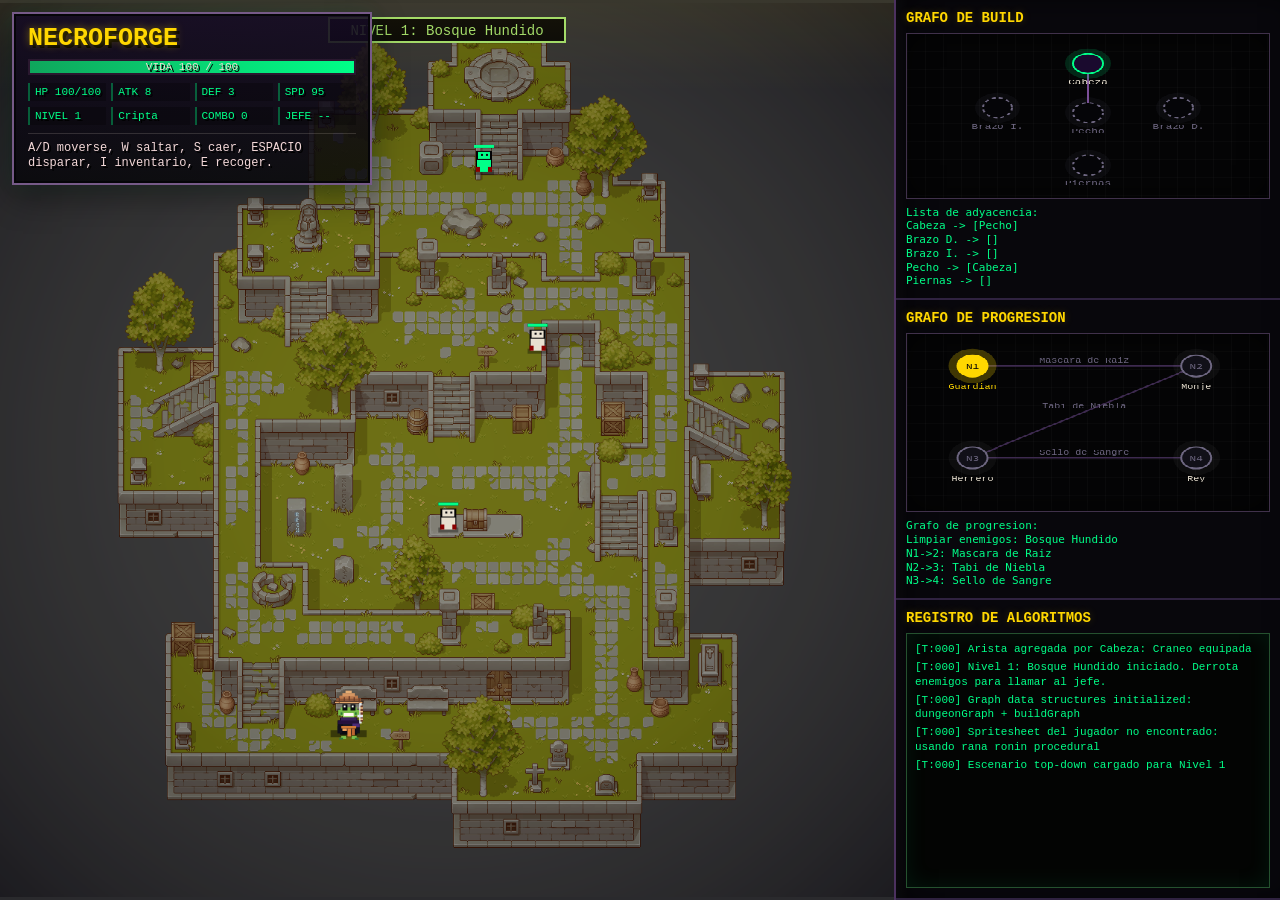
==== index.html @ e9c465ba "Add NECROFORGE graph game" ====
﻿<!doctype html>
<html lang="es">
<head>
  <meta charset="utf-8">
  <meta name="viewport" content="width=device-width, initial-scale=1">
  <title>NECROFORGE</title>
  <link rel="stylesheet" href="src/styles.css">
</head>
<body>
  <main id="gameWrap">
    <canvas id="game"></canvas>
    <div id="hud">
      <h1>NECROFORGE</h1>
      <div id="hpMeter" class="hpMeter">
        <div id="hpFill"></div>
        <span id="hpText">HP 100/100</span>
      </div>
      <div class="hudRow">
        <span id="hp">HP</span><span id="atk">ATK</span><span id="def">DEF</span><span id="spd">SPD</span>
      </div>
      <div class="hudRow">
        <span id="wave">OLEADA</span><span id="room">SALA</span><span id="combo">COMBO</span><span id="boss">JEFE</span>
      </div>
      <div id="msg">A/D moverse, W saltar, S caer, ESPACIO disparar, I inventario, E recoger.</div>
    </div>
    <section id="inventory" aria-label="Inventario">
      <div>
        <h2>Inventario</h2>
        <div id="partList" class="partList"></div>
      </div>
      <div>
        <h3>Ranuras corporales</h3>
        <div id="slotList" class="slots"></div>
        <div id="mstHint" class="hint">La sugerencia de build optima espera piezas recolectadas.</div>
      </div>
    </section>
    <div id="death"><div class="endBox"><h2>LA FORJA SE APAGO</h2><p id="deathStats"></p><p>Presiona R para reiniciar.</p></div></div>
    <div id="bossChoice" class="choiceOverlay">
      <div class="endBox">
        <h2>EL REY CAYO</h2>
        <p id="choiceStats">Puedes robarle una reliquia absurda y rehacer los niveles con tu equipo, o salir con la victoria.</p>
        <div class="choiceButtons">
          <button id="stealRelic">1 Robar reliquia rota</button>
          <button id="leaveForge">2 Salir</button>
        </div>
      </div>
    </div>
    <div id="win"><div class="endBox"><h2>SALISTE DE LA FORJA</h2><p id="winStats"></p><p>Presiona R para reiniciar.</p></div></div>
  </main>
  <aside id="graphPanel">
    <section class="section">
      <h2>Grafo de Build</h2>
      <canvas id="buildCanvas"></canvas>
      <pre id="adjList"></pre>
    </section>
    <section class="section">
      <h2>Grafo de Progresion</h2>
      <canvas id="mapCanvas"></canvas>
      <pre id="distTable"></pre>
    </section>
    <section class="section">
      <h2>Registro de Algoritmos</h2>
      <div id="log"></div>
    </section>
  </aside>
  <script src="src/game.js"></script>
</body>
</html>
---- src/styles.css ----
:root {
  --void: #0a0a0f;
  --purple: #1a0a2e;
  --red: #8b0000;
  --green: #00ff88;
  --bone: #e8e0d0;
  --gold: #ffd700;
  --cyan: #3cf7ff;
  --gray: #6d6680;
  --panel: #08070c;
  --ember: #ff5a23;
  --ink: #040407;
}

* { box-sizing: border-box; }

html,
body {
  width: 100%;
  height: 100%;
  margin: 0;
  overflow: hidden;
  background:
    radial-gradient(circle at 12% 16%, rgba(139, 0, 0, .18), transparent 20%),
    radial-gradient(circle at 78% 82%, rgba(0, 255, 136, .09), transparent 18%),
    var(--void);
  color: var(--bone);
  font-family: "Courier New", monospace;
  image-rendering: pixelated;
  letter-spacing: 0;
}

body {
  display: grid;
  grid-template-columns: minmax(0, 7fr) minmax(340px, 3fr);
}

#gameWrap {
  position: relative;
  min-width: 0;
  background:
    linear-gradient(90deg, rgba(255, 255, 255, .025) 1px, transparent 1px) 0 0 / 32px 32px,
    linear-gradient(0deg, rgba(255, 255, 255, .025) 1px, transparent 1px) 0 0 / 32px 32px,
    radial-gradient(circle at 48% 35%, #261045 0, #100819 48%, #050508 100%);
  border-right: 2px solid #4c315f;
  box-shadow: inset -24px 0 54px rgba(0, 0, 0, .45);
}

#gameWrap::after {
  content: "";
  position: absolute;
  inset: 0;
  pointer-events: none;
  background:
    linear-gradient(to bottom, rgba(255, 215, 0, .07), transparent 90px),
    radial-gradient(circle at 50% 50%, transparent 55%, rgba(0, 0, 0, .48) 100%);
  mix-blend-mode: screen;
}

canvas {
  display: block;
  image-rendering: pixelated;
}

#game {
  width: 100%;
  height: 100%;
}

#hud {
  position: absolute;
  inset: 12px auto auto 12px;
  width: min(360px, calc(100% - 24px));
  min-width: 0;
  padding: 12px 14px;
  color: var(--bone);
  text-shadow: 2px 2px #000;
  background: linear-gradient(180deg, rgba(20, 10, 35, .88), rgba(5, 5, 8, .82));
  border: 2px solid #765a88;
  box-shadow: 0 0 0 2px #050508 inset, 0 10px 32px rgba(0, 0, 0, .45), 0 0 18px rgba(0, 255, 136, .08);
  pointer-events: none;
  z-index: 2;
}

#hud h1 {
  margin: 0 0 8px;
  color: var(--gold);
  font-size: 25px;
  line-height: 1;
  text-shadow: 0 0 8px rgba(255, 215, 0, .45), 3px 3px #000;
}

.hpMeter {
  position: relative;
  height: 16px;
  margin: 0 0 8px;
  border: 2px solid #2a182f;
  background: #08070c;
  box-shadow: inset 0 0 0 2px #000;
  overflow: hidden;
}

#hpFill {
  width: 100%;
  height: 100%;
  background: linear-gradient(90deg, #8b0000, #00ff88);
  transition: width .12s linear;
}

#hpText {
  position: absolute;
  inset: 0;
  display: grid;
  place-items: center;
  color: var(--bone);
  font-size: 11px;
  line-height: 1;
  text-shadow: 2px 2px #000;
}

.hudRow {
  display: grid;
  grid-template-columns: repeat(4, minmax(0, 1fr));
  gap: 5px;
  font-size: 11px;
}

.hudRow + .hudRow { margin-top: 6px; }

.hudRow span {
  white-space: nowrap;
  color: var(--green);
  background: rgba(0, 0, 0, .28);
  border-left: 2px solid rgba(0, 255, 136, .35);
  padding: 3px 5px;
}

#msg {
  margin-top: 8px;
  color: #f2d7d7;
  font-size: 12px;
  line-height: 1.25;
  border-top: 1px solid rgba(232, 224, 208, .16);
  padding-top: 7px;
}

#inventory {
  position: absolute;
  left: 50%;
  top: 50%;
  width: min(780px, calc(100% - 40px));
  max-height: min(720px, calc(100% - 40px));
  transform: translate(-50%, -50%);
  display: none;
  grid-template-columns: 1fr 270px;
  gap: 12px;
  padding: 14px;
  background:
    linear-gradient(180deg, rgba(26, 10, 46, .98), rgba(6, 5, 10, .98)),
    repeating-linear-gradient(0deg, transparent 0 10px, rgba(255, 255, 255, .02) 10px 12px);
  border: 2px solid var(--gold);
  box-shadow: 0 0 0 4px #000 inset, 0 18px 70px rgba(0, 0, 0, .72), 0 0 36px rgba(255, 215, 0, .12);
  z-index: 4;
}

#inventory.open { display: grid; }

#inventory h2,
#inventory h3 {
  margin: 0 0 10px;
  color: var(--gold);
  font-size: 18px;
  text-shadow: 2px 2px #000;
}

.partList {
  display: grid;
  grid-template-columns: repeat(auto-fill, minmax(178px, 1fr));
  gap: 8px;
  max-height: 450px;
  overflow: auto;
  padding-right: 3px;
}

.part {
  min-height: 78px;
  padding: 8px;
  border: 2px solid #51405d;
  background: linear-gradient(180deg, #1a0a2e, #0b0711);
  color: var(--bone);
  cursor: grab;
  user-select: none;
  font-size: 12px;
  box-shadow: inset 0 0 0 2px rgba(0, 0, 0, .45);
}

.part:hover {
  border-color: var(--green);
  color: #fff;
  box-shadow: inset 0 0 0 2px rgba(0, 0, 0, .45), 0 0 14px rgba(0, 255, 136, .2);
}

.part strong {
  color: var(--green);
  display: block;
  margin-bottom: 4px;
}

.part small {
  color: #bfb0c8;
  display: block;
  line-height: 1.25;
}

.slots {
  display: grid;
  gap: 8px;
}

.slot {
  min-height: 54px;
  border: 2px dashed #695d78;
  padding: 7px;
  font-size: 12px;
  background: linear-gradient(180deg, #0d0815, #050407);
}

.slot.filled {
  border-style: solid;
  border-color: var(--green);
  background: linear-gradient(180deg, #092016, #04100b);
  box-shadow: 0 0 12px rgba(0, 255, 136, .13);
}

.hint {
  margin-top: 12px;
  padding: 8px;
  border: 2px solid #4b3c25;
  color: var(--gold);
  background: linear-gradient(180deg, #1a1307, #0c0803);
  font-size: 12px;
  line-height: 1.35;
}

#death,
#win,
.choiceOverlay {
  position: absolute;
  inset: 0;
  display: none;
  place-items: center;
  padding: 24px;
  background: rgba(0, 0, 0, .84);
  z-index: 5;
  text-align: center;
}

#death.show,
#win.show,
.choiceOverlay.show { display: grid; }

.endBox {
  width: min(600px, 96%);
  padding: 20px;
  border: 2px solid var(--bone);
  background: linear-gradient(180deg, #13091f, #050407);
  box-shadow: 0 0 0 5px #000 inset, 0 0 38px rgba(139, 0, 0, .28);
}

.endBox h2 {
  margin: 0 0 12px;
  font-size: 28px;
  color: var(--red);
}

#win .endBox h2 { color: var(--gold); }

.choiceButtons {
  display: grid;
  grid-template-columns: 1fr 1fr;
  gap: 10px;
  margin-top: 16px;
}

.choiceButtons button {
  min-height: 46px;
  border: 2px solid var(--gold);
  background: linear-gradient(180deg, #271334, #08070c);
  color: var(--bone);
  font: 700 12px "Courier New", monospace;
  cursor: pointer;
  box-shadow: inset 0 0 0 2px #000;
}

.choiceButtons button:hover {
  border-color: var(--green);
  color: var(--green);
}

.endBox p {
  margin: 8px 0;
  line-height: 1.4;
}

#graphPanel {
  min-width: 0;
  height: 100vh;
  display: grid;
  grid-template-rows: 1fr 1fr 1fr;
  background:
    linear-gradient(90deg, rgba(255, 255, 255, .035), transparent 12px),
    var(--panel);
  color: var(--bone);
  box-shadow: inset 12px 0 26px rgba(0, 0, 0, .5);
}

.section {
  min-height: 0;
  border-bottom: 2px solid #2f2240;
  padding: 10px;
  display: grid;
  grid-template-rows: auto minmax(116px, 1fr) auto;
  gap: 7px;
}

.section h2 {
  margin: 0;
  font-size: 14px;
  color: var(--gold);
  text-transform: uppercase;
  text-shadow: 0 0 8px rgba(255, 215, 0, .22);
}

.section canvas {
  width: 100%;
  height: 100%;
  min-height: 116px;
  background:
    linear-gradient(90deg, rgba(255, 255, 255, .025) 1px, transparent 1px) 0 0 / 18px 18px,
    linear-gradient(0deg, rgba(255, 255, 255, .02) 1px, transparent 1px) 0 0 / 18px 18px,
    #040405;
  border: 1px solid #40314b;
  box-shadow: inset 0 0 28px rgba(0, 0, 0, .55);
}

pre {
  margin: 0;
  white-space: pre-wrap;
  overflow: auto;
  max-height: 86px;
  color: var(--green);
  font-size: 11px;
  line-height: 1.25;
}

#log {
  overflow: auto;
  background: #030403;
  border: 1px solid #25512f;
  padding: 8px;
  color: var(--green);
  font-size: 11px;
  line-height: 1.35;
  min-height: 0;
  grid-row: 2 / 4;
  box-shadow: inset 0 0 22px rgba(0, 255, 136, .08);
}

#log div { margin-bottom: 3px; }

@media (max-width: 960px) {
  body {
    grid-template-columns: 1fr;
    grid-template-rows: 62vh 38vh;
  }

  #graphPanel {
    height: 38vh;
    grid-template-columns: repeat(3, 1fr);
    grid-template-rows: 1fr;
  }

  .section {
    border-bottom: 0;
    border-right: 2px solid #22172e;
  }

  #inventory {
    grid-template-columns: 1fr;
    overflow: auto;
  }
}
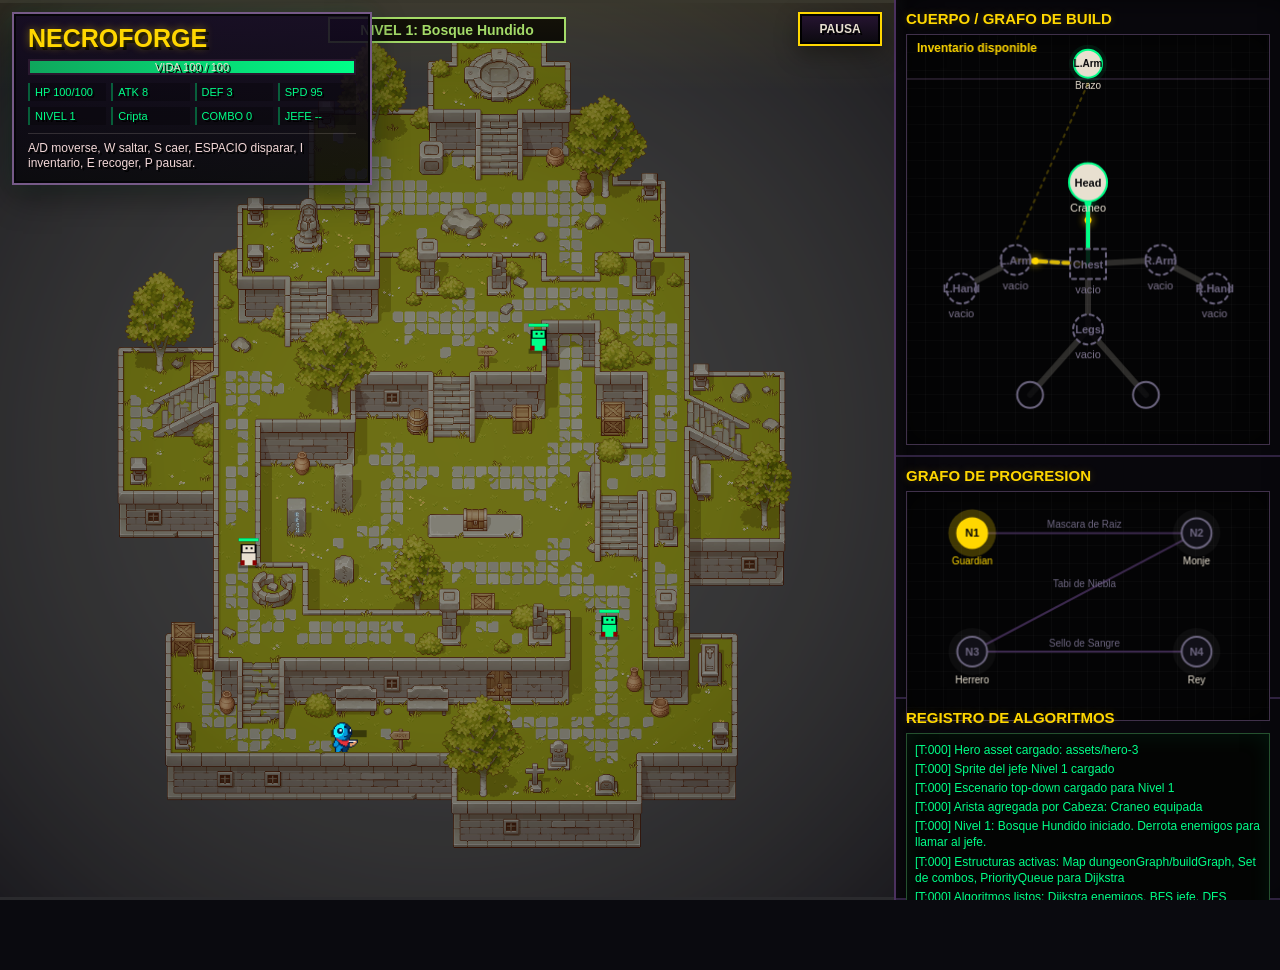
==== commit 3c0e93d4: "Update NECROFORGE gameplay and graph UI" ====
--- a/index.html
+++ b/index.html
@@ -4,7 +4,7 @@
   <meta charset="utf-8">
   <meta name="viewport" content="width=device-width, initial-scale=1">
   <title>NECROFORGE</title>
-  <link rel="stylesheet" href="src/styles.css">
+  <link rel="stylesheet" href="src/styles.css?v=15">
 </head>
 <body>
   <main id="gameWrap">
@@ -21,7 +21,14 @@
       <div class="hudRow">
         <span id="wave">OLEADA</span><span id="room">SALA</span><span id="combo">COMBO</span><span id="boss">JEFE</span>
       </div>
-      <div id="msg">A/D moverse, W saltar, S caer, ESPACIO disparar, I inventario, E recoger.</div>
+      <div id="msg">A/D moverse, W saltar, S caer, ESPACIO disparar, I inventario, E recoger, P pausar.</div>
+    </div>
+    <button id="pauseBtn" type="button" aria-pressed="false">PAUSA</button>
+    <div id="pauseOverlay">
+      <div class="endBox">
+        <h2>PAUSA</h2>
+        <p>La simulacion esta detenida. Presiona P o el boton para continuar.</p>
+      </div>
     </div>
     <section id="inventory" aria-label="Inventario">
       <div>
@@ -48,8 +55,8 @@
     <div id="win"><div class="endBox"><h2>SALISTE DE LA FORJA</h2><p id="winStats"></p><p>Presiona R para reiniciar.</p></div></div>
   </main>
   <aside id="graphPanel">
-    <section class="section">
-      <h2>Grafo de Build</h2>
+    <section id="buildSection" class="section">
+      <h2>Cuerpo / Grafo de Build</h2>
       <canvas id="buildCanvas"></canvas>
       <pre id="adjList"></pre>
     </section>
@@ -63,7 +70,7 @@
       <div id="log"></div>
     </section>
   </aside>
-  <script src="src/game.js"></script>
+  <script src="src/game.js?v=15"></script>
 </body>
 </html>
 
--- a/src/styles.css
+++ b/src/styles.css
@@ -25,7 +25,7 @@
     radial-gradient(circle at 78% 82%, rgba(0, 255, 136, .09), transparent 18%),
     var(--void);
   color: var(--bone);
-  font-family: "Courier New", monospace;
+  font-family: "Segoe UI", Tahoma, Arial, sans-serif;
   image-rendering: pixelated;
   letter-spacing: 0;
 }
@@ -59,12 +59,12 @@
 
 canvas {
   display: block;
-  image-rendering: pixelated;
 }
 
 #game {
   width: 100%;
   height: 100%;
+  image-rendering: pixelated;
 }
 
 #hud {
@@ -142,6 +142,28 @@
   line-height: 1.25;
   border-top: 1px solid rgba(232, 224, 208, .16);
   padding-top: 7px;
+}
+
+#pauseBtn {
+  position: absolute;
+  top: 12px;
+  right: 12px;
+  min-width: 84px;
+  height: 34px;
+  border: 2px solid var(--gold);
+  background: linear-gradient(180deg, rgba(39, 19, 52, .94), rgba(8, 7, 12, .94));
+  color: var(--bone);
+  font: 700 12px "Segoe UI", Tahoma, Arial, sans-serif;
+  text-shadow: 2px 2px #000;
+  box-shadow: 0 0 0 2px #000 inset, 0 8px 22px rgba(0, 0, 0, .36);
+  cursor: pointer;
+  z-index: 6;
+}
+
+#pauseBtn:hover,
+#pauseBtn[aria-pressed="true"] {
+  color: var(--green);
+  border-color: var(--green);
 }
 
 #inventory {
@@ -244,6 +266,7 @@
 
 #death,
 #win,
+#pauseOverlay,
 .choiceOverlay {
   position: absolute;
   inset: 0;
@@ -257,6 +280,7 @@
 
 #death.show,
 #win.show,
+#pauseOverlay.show,
 .choiceOverlay.show { display: grid; }
 
 .endBox {
@@ -287,7 +311,7 @@
   border: 2px solid var(--gold);
   background: linear-gradient(180deg, #271334, #08070c);
   color: var(--bone);
-  font: 700 12px "Courier New", monospace;
+  font: 700 12px "Segoe UI", Tahoma, Arial, sans-serif;
   cursor: pointer;
   box-shadow: inset 0 0 0 2px #000;
 }
@@ -306,7 +330,7 @@
   min-width: 0;
   height: 100vh;
   display: grid;
-  grid-template-rows: 1fr 1fr 1fr;
+  grid-template-rows: 1.7fr .9fr .75fr;
   background:
     linear-gradient(90deg, rgba(255, 255, 255, .035), transparent 12px),
     var(--panel);
@@ -319,22 +343,32 @@
   border-bottom: 2px solid #2f2240;
   padding: 10px;
   display: grid;
-  grid-template-rows: auto minmax(116px, 1fr) auto;
+  grid-template-rows: auto minmax(230px, 1fr) auto;
   gap: 7px;
+}
+
+#buildSection {
+  grid-template-rows: auto minmax(300px, 1fr);
+}
+
+#buildSection #adjList {
+  display: none;
 }
 
 .section h2 {
   margin: 0;
-  font-size: 14px;
+  font-size: 15px;
   color: var(--gold);
   text-transform: uppercase;
   text-shadow: 0 0 8px rgba(255, 215, 0, .22);
+  font-weight: 800;
 }
 
 .section canvas {
   width: 100%;
   height: 100%;
-  min-height: 116px;
+  min-height: 230px;
+  image-rendering: auto;
   background:
     linear-gradient(90deg, rgba(255, 255, 255, .025) 1px, transparent 1px) 0 0 / 18px 18px,
     linear-gradient(0deg, rgba(255, 255, 255, .02) 1px, transparent 1px) 0 0 / 18px 18px,
@@ -347,10 +381,11 @@
   margin: 0;
   white-space: pre-wrap;
   overflow: auto;
-  max-height: 86px;
-  color: var(--green);
-  font-size: 11px;
-  line-height: 1.25;
+  max-height: 118px;
+  color: var(--green);
+  font-family: "Segoe UI", Tahoma, Arial, sans-serif;
+  font-size: 12px;
+  line-height: 1.3;
 }
 
 #log {
@@ -359,7 +394,8 @@
   border: 1px solid #25512f;
   padding: 8px;
   color: var(--green);
-  font-size: 11px;
+  font-family: "Segoe UI", Tahoma, Arial, sans-serif;
+  font-size: 12px;
   line-height: 1.35;
   min-height: 0;
   grid-row: 2 / 4;
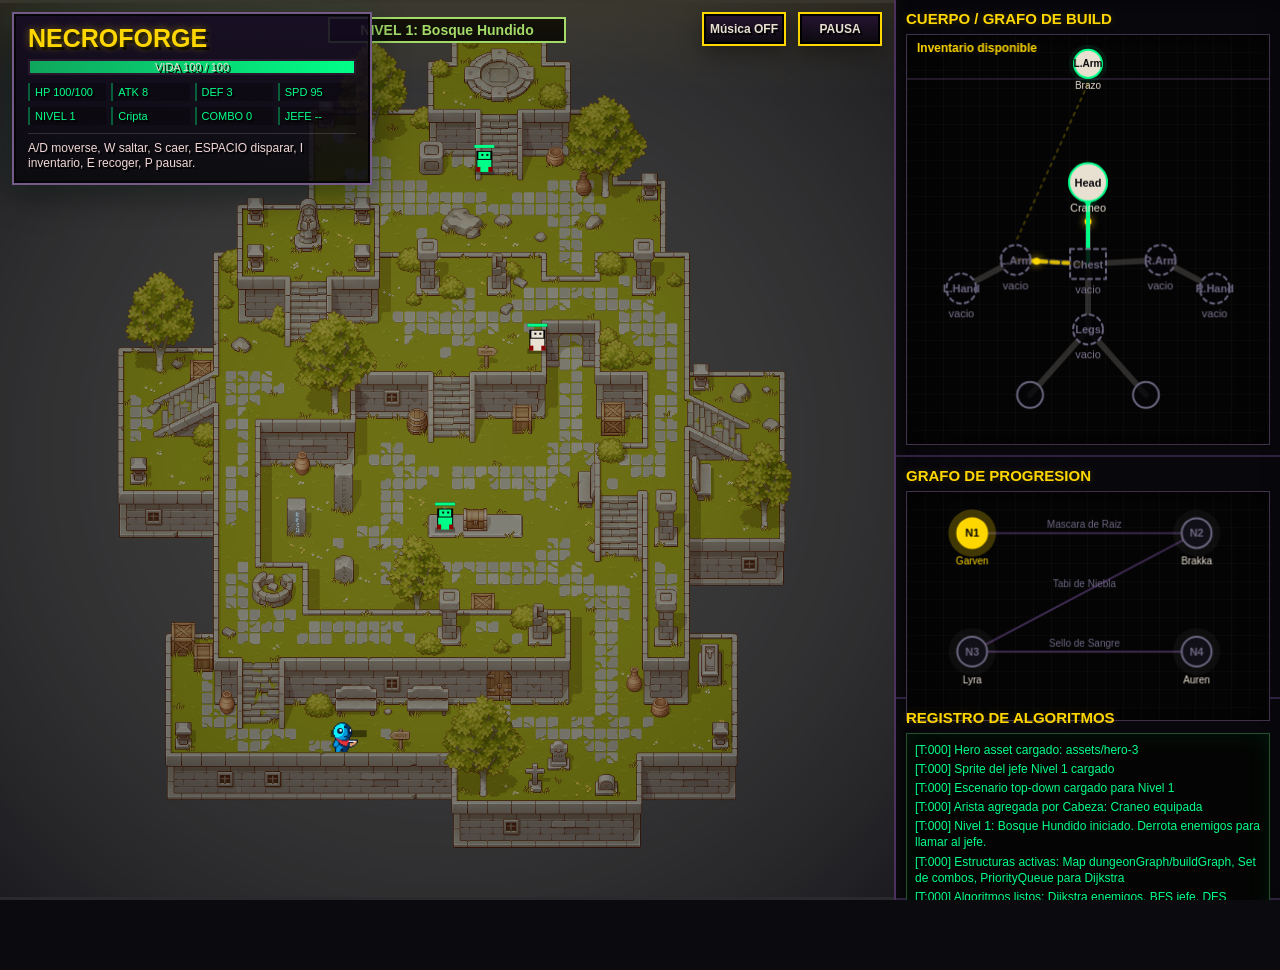
==== commit 53d7f998: "final" ====
--- a/index.html
+++ b/index.html
@@ -1,76 +1,92 @@
 ﻿<!doctype html>
 <html lang="es">
-<head>
-  <meta charset="utf-8">
-  <meta name="viewport" content="width=device-width, initial-scale=1">
-  <title>NECROFORGE</title>
-  <link rel="stylesheet" href="src/styles.css?v=15">
-</head>
-<body>
-  <main id="gameWrap">
-    <canvas id="game"></canvas>
-    <div id="hud">
-      <h1>NECROFORGE</h1>
-      <div id="hpMeter" class="hpMeter">
-        <div id="hpFill"></div>
-        <span id="hpText">HP 100/100</span>
+  <head>
+    <meta charset="utf-8" />
+    <meta name="viewport" content="width=device-width, initial-scale=1" />
+    <title>NECROFORGE</title>
+    <link rel="stylesheet" href="src/styles.css?v=15" />
+  </head>
+  <body>
+    <main id="gameWrap">
+      <canvas id="game"></canvas>
+      <div id="hud">
+        <h1>NECROFORGE</h1>
+        <div id="hpMeter" class="hpMeter">
+          <div id="hpFill"></div>
+          <span id="hpText">HP 100/100</span>
+        </div>
+        <div class="hudRow"><span id="hp">HP</span><span id="atk">ATK</span><span id="def">DEF</span><span id="spd">SPD</span></div>
+        <div class="hudRow">
+          <span id="wave">OLEADA</span><span id="room">SALA</span><span id="combo">COMBO</span><span id="boss">JEFE</span>
+        </div>
+        <div id="msg">A/D moverse, W saltar, S caer, ESPACIO disparar, I inventario, E recoger, P pausar.</div>
       </div>
-      <div class="hudRow">
-        <span id="hp">HP</span><span id="atk">ATK</span><span id="def">DEF</span><span id="spd">SPD</span>
-      </div>
-      <div class="hudRow">
-        <span id="wave">OLEADA</span><span id="room">SALA</span><span id="combo">COMBO</span><span id="boss">JEFE</span>
-      </div>
-      <div id="msg">A/D moverse, W saltar, S caer, ESPACIO disparar, I inventario, E recoger, P pausar.</div>
-    </div>
-    <button id="pauseBtn" type="button" aria-pressed="false">PAUSA</button>
-    <div id="pauseOverlay">
-      <div class="endBox">
-        <h2>PAUSA</h2>
-        <p>La simulacion esta detenida. Presiona P o el boton para continuar.</p>
-      </div>
-    </div>
-    <section id="inventory" aria-label="Inventario">
-      <div>
-        <h2>Inventario</h2>
-        <div id="partList" class="partList"></div>
-      </div>
-      <div>
-        <h3>Ranuras corporales</h3>
-        <div id="slotList" class="slots"></div>
-        <div id="mstHint" class="hint">La sugerencia de build optima espera piezas recolectadas.</div>
-      </div>
-    </section>
-    <div id="death"><div class="endBox"><h2>LA FORJA SE APAGO</h2><p id="deathStats"></p><p>Presiona R para reiniciar.</p></div></div>
-    <div id="bossChoice" class="choiceOverlay">
-      <div class="endBox">
-        <h2>EL REY CAYO</h2>
-        <p id="choiceStats">Puedes robarle una reliquia absurda y rehacer los niveles con tu equipo, o salir con la victoria.</p>
-        <div class="choiceButtons">
-          <button id="stealRelic">1 Robar reliquia rota</button>
-          <button id="leaveForge">2 Salir</button>
+      <button id="pauseBtn" type="button" aria-pressed="false">PAUSA</button>
+      <button id="musicBtn" type="button" aria-pressed="false">Música OFF</button>
+      <div id="pauseOverlay">
+        <div class="endBox">
+          <h2>PAUSA</h2>
+          <p>La simulacion esta detenida. Presiona P o el boton para continuar.</p>
         </div>
       </div>
-    </div>
-    <div id="win"><div class="endBox"><h2>SALISTE DE LA FORJA</h2><p id="winStats"></p><p>Presiona R para reiniciar.</p></div></div>
-  </main>
-  <aside id="graphPanel">
-    <section id="buildSection" class="section">
-      <h2>Cuerpo / Grafo de Build</h2>
-      <canvas id="buildCanvas"></canvas>
-      <pre id="adjList"></pre>
-    </section>
-    <section class="section">
-      <h2>Grafo de Progresion</h2>
-      <canvas id="mapCanvas"></canvas>
-      <pre id="distTable"></pre>
-    </section>
-    <section class="section">
-      <h2>Registro de Algoritmos</h2>
-      <div id="log"></div>
-    </section>
-  </aside>
-  <script src="src/game.js?v=15"></script>
-</body>
+      <section id="inventory" aria-label="Inventario">
+        <div>
+          <h2>Inventario</h2>
+          <div id="partList" class="partList"></div>
+        </div>
+        <div>
+          <h3>Ranuras corporales</h3>
+          <div id="slotList" class="slots"></div>
+          <div id="mstHint" class="hint">La sugerencia de build optima espera piezas recolectadas.</div>
+        </div>
+      </section>
+      <div id="death">
+        <div class="endBox">
+          <h2>LA FORJA SE APAGO</h2>
+          <p id="deathStats"></p>
+          <p>Presiona R para reiniciar.</p>
+        </div>
+      </div>
+      <div id="bossChoice" class="choiceOverlay">
+        <div class="endBox">
+          <h2>DECISIÓN FINAL</h2>
+          <p id="choiceStats">La verdad está completa. Elige tu destino final.</p>
+          <div class="choiceButtons">
+            <button id="stealRelic">1 Redención: ir tras el Consejo</button>
+            <button id="leaveForge">2 Juicio: destruir la pechera</button>
+          </div>
+        </div>
+      </div>
+      <div id="dialogOverlay" class="dialogOverlay">
+        <h2 id="dialogTitle" style="margin: 0 0 12px; font-size: 18px; color: var(--gold); text-shadow: 2px 2px #000">Diálogo</h2>
+        <div id="dialogText" class="dialogText"></div>
+        <p id="dialogPrompt" class="dialogPrompt">Presiona ESPACIO o ENTER para avanzar.</p>
+      </div>
+      <audio id="bgMusic" preload="auto"></audio>
+      <div id="win">
+        <div class="endBox">
+          <h2>SALISTE DE LA FORJA</h2>
+          <p id="winStats"></p>
+          <p>Presiona R para reiniciar.</p>
+        </div>
+      </div>
+    </main>
+    <aside id="graphPanel">
+      <section id="buildSection" class="section">
+        <h2>Cuerpo / Grafo de Build</h2>
+        <canvas id="buildCanvas"></canvas>
+        <pre id="adjList"></pre>
+      </section>
+      <section class="section">
+        <h2>Grafo de Progresion</h2>
+        <canvas id="mapCanvas"></canvas>
+        <pre id="distTable"></pre>
+      </section>
+      <section class="section">
+        <h2>Registro de Algoritmos</h2>
+        <div id="log"></div>
+      </section>
+    </aside>
+    <script src="src/game.js?v=15"></script>
+  </body>
 </html>
-
--- a/src/styles.css
+++ b/src/styles.css
@@ -12,7 +12,9 @@
   --ink: #040407;
 }
 
-* { box-sizing: border-box; }
+* {
+  box-sizing: border-box;
+}
 
 html,
 body {
@@ -21,11 +23,10 @@
   margin: 0;
   overflow: hidden;
   background:
-    radial-gradient(circle at 12% 16%, rgba(139, 0, 0, .18), transparent 20%),
-    radial-gradient(circle at 78% 82%, rgba(0, 255, 136, .09), transparent 18%),
-    var(--void);
-  color: var(--bone);
-  font-family: "Segoe UI", Tahoma, Arial, sans-serif;
+    radial-gradient(circle at 12% 16%, rgba(139, 0, 0, 0.18), transparent 20%),
+    radial-gradient(circle at 78% 82%, rgba(0, 255, 136, 0.09), transparent 18%), var(--void);
+  color: var(--bone);
+  font-family: 'Segoe UI', Tahoma, Arial, sans-serif;
   image-rendering: pixelated;
   letter-spacing: 0;
 }
@@ -39,21 +40,21 @@
   position: relative;
   min-width: 0;
   background:
-    linear-gradient(90deg, rgba(255, 255, 255, .025) 1px, transparent 1px) 0 0 / 32px 32px,
-    linear-gradient(0deg, rgba(255, 255, 255, .025) 1px, transparent 1px) 0 0 / 32px 32px,
+    linear-gradient(90deg, rgba(255, 255, 255, 0.025) 1px, transparent 1px) 0 0 / 32px 32px,
+    linear-gradient(0deg, rgba(255, 255, 255, 0.025) 1px, transparent 1px) 0 0 / 32px 32px,
     radial-gradient(circle at 48% 35%, #261045 0, #100819 48%, #050508 100%);
   border-right: 2px solid #4c315f;
-  box-shadow: inset -24px 0 54px rgba(0, 0, 0, .45);
+  box-shadow: inset -24px 0 54px rgba(0, 0, 0, 0.45);
 }
 
 #gameWrap::after {
-  content: "";
+  content: '';
   position: absolute;
   inset: 0;
   pointer-events: none;
   background:
-    linear-gradient(to bottom, rgba(255, 215, 0, .07), transparent 90px),
-    radial-gradient(circle at 50% 50%, transparent 55%, rgba(0, 0, 0, .48) 100%);
+    linear-gradient(to bottom, rgba(255, 215, 0, 0.07), transparent 90px),
+    radial-gradient(circle at 50% 50%, transparent 55%, rgba(0, 0, 0, 0.48) 100%);
   mix-blend-mode: screen;
 }
 
@@ -75,9 +76,12 @@
   padding: 12px 14px;
   color: var(--bone);
   text-shadow: 2px 2px #000;
-  background: linear-gradient(180deg, rgba(20, 10, 35, .88), rgba(5, 5, 8, .82));
+  background: linear-gradient(180deg, rgba(20, 10, 35, 0.88), rgba(5, 5, 8, 0.82));
   border: 2px solid #765a88;
-  box-shadow: 0 0 0 2px #050508 inset, 0 10px 32px rgba(0, 0, 0, .45), 0 0 18px rgba(0, 255, 136, .08);
+  box-shadow:
+    0 0 0 2px #050508 inset,
+    0 10px 32px rgba(0, 0, 0, 0.45),
+    0 0 18px rgba(0, 255, 136, 0.08);
   pointer-events: none;
   z-index: 2;
 }
@@ -87,7 +91,9 @@
   color: var(--gold);
   font-size: 25px;
   line-height: 1;
-  text-shadow: 0 0 8px rgba(255, 215, 0, .45), 3px 3px #000;
+  text-shadow:
+    0 0 8px rgba(255, 215, 0, 0.45),
+    3px 3px #000;
 }
 
 .hpMeter {
@@ -104,7 +110,7 @@
   width: 100%;
   height: 100%;
   background: linear-gradient(90deg, #8b0000, #00ff88);
-  transition: width .12s linear;
+  transition: width 0.12s linear;
 }
 
 #hpText {
@@ -125,13 +131,15 @@
   font-size: 11px;
 }
 
-.hudRow + .hudRow { margin-top: 6px; }
+.hudRow + .hudRow {
+  margin-top: 6px;
+}
 
 .hudRow span {
   white-space: nowrap;
   color: var(--green);
-  background: rgba(0, 0, 0, .28);
-  border-left: 2px solid rgba(0, 255, 136, .35);
+  background: rgba(0, 0, 0, 0.28);
+  border-left: 2px solid rgba(0, 255, 136, 0.35);
   padding: 3px 5px;
 }
 
@@ -140,28 +148,43 @@
   color: #f2d7d7;
   font-size: 12px;
   line-height: 1.25;
-  border-top: 1px solid rgba(232, 224, 208, .16);
+  border-top: 1px solid rgba(232, 224, 208, 0.16);
   padding-top: 7px;
 }
 
-#pauseBtn {
+#pauseBtn,
+#musicBtn {
   position: absolute;
   top: 12px;
-  right: 12px;
   min-width: 84px;
   height: 34px;
   border: 2px solid var(--gold);
-  background: linear-gradient(180deg, rgba(39, 19, 52, .94), rgba(8, 7, 12, .94));
-  color: var(--bone);
-  font: 700 12px "Segoe UI", Tahoma, Arial, sans-serif;
+  background: linear-gradient(180deg, rgba(39, 19, 52, 0.94), rgba(8, 7, 12, 0.94));
+  color: var(--bone);
+  font:
+    700 12px 'Segoe UI',
+    Tahoma,
+    Arial,
+    sans-serif;
   text-shadow: 2px 2px #000;
-  box-shadow: 0 0 0 2px #000 inset, 0 8px 22px rgba(0, 0, 0, .36);
+  box-shadow:
+    0 0 0 2px #000 inset,
+    0 8px 22px rgba(0, 0, 0, 0.36);
   cursor: pointer;
   z-index: 6;
 }
 
+#pauseBtn {
+  right: 12px;
+}
+#musicBtn {
+  right: 108px;
+}
+
 #pauseBtn:hover,
-#pauseBtn[aria-pressed="true"] {
+#pauseBtn[aria-pressed='true'],
+#musicBtn:hover,
+#musicBtn[aria-pressed='true'] {
   color: var(--green);
   border-color: var(--green);
 }
@@ -178,14 +201,19 @@
   gap: 12px;
   padding: 14px;
   background:
-    linear-gradient(180deg, rgba(26, 10, 46, .98), rgba(6, 5, 10, .98)),
-    repeating-linear-gradient(0deg, transparent 0 10px, rgba(255, 255, 255, .02) 10px 12px);
+    linear-gradient(180deg, rgba(26, 10, 46, 0.98), rgba(6, 5, 10, 0.98)),
+    repeating-linear-gradient(0deg, transparent 0 10px, rgba(255, 255, 255, 0.02) 10px 12px);
   border: 2px solid var(--gold);
-  box-shadow: 0 0 0 4px #000 inset, 0 18px 70px rgba(0, 0, 0, .72), 0 0 36px rgba(255, 215, 0, .12);
+  box-shadow:
+    0 0 0 4px #000 inset,
+    0 18px 70px rgba(0, 0, 0, 0.72),
+    0 0 36px rgba(255, 215, 0, 0.12);
   z-index: 4;
 }
 
-#inventory.open { display: grid; }
+#inventory.open {
+  display: grid;
+}
 
 #inventory h2,
 #inventory h3 {
@@ -213,13 +241,15 @@
   cursor: grab;
   user-select: none;
   font-size: 12px;
-  box-shadow: inset 0 0 0 2px rgba(0, 0, 0, .45);
+  box-shadow: inset 0 0 0 2px rgba(0, 0, 0, 0.45);
 }
 
 .part:hover {
   border-color: var(--green);
   color: #fff;
-  box-shadow: inset 0 0 0 2px rgba(0, 0, 0, .45), 0 0 14px rgba(0, 255, 136, .2);
+  box-shadow:
+    inset 0 0 0 2px rgba(0, 0, 0, 0.45),
+    0 0 14px rgba(0, 255, 136, 0.2);
 }
 
 .part strong {
@@ -251,7 +281,7 @@
   border-style: solid;
   border-color: var(--green);
   background: linear-gradient(180deg, #092016, #04100b);
-  box-shadow: 0 0 12px rgba(0, 255, 136, .13);
+  box-shadow: 0 0 12px rgba(0, 255, 136, 0.13);
 }
 
 .hint {
@@ -273,22 +303,44 @@
   display: none;
   place-items: center;
   padding: 24px;
-  background: rgba(0, 0, 0, .84);
+  background: rgba(0, 0, 0, 0.84);
   z-index: 5;
   text-align: center;
+}
+
+#dialogOverlay {
+  position: absolute;
+  inset: auto 0 0 0;
+  display: none;
+  padding: 16px 24px 24px;
+  background: rgba(0, 0, 0, 0.94);
+  z-index: 5;
+  text-align: left;
+  height: auto;
+  max-height: 35vh;
+  border-top: 2px solid var(--gold);
+  box-shadow: 0 -8px 32px rgba(0, 0, 0, 0.6);
 }
 
 #death.show,
 #win.show,
 #pauseOverlay.show,
-.choiceOverlay.show { display: grid; }
+.choiceOverlay.show {
+  display: grid;
+}
+
+#dialogOverlay.show {
+  display: block;
+}
 
 .endBox {
   width: min(600px, 96%);
   padding: 20px;
   border: 2px solid var(--bone);
   background: linear-gradient(180deg, #13091f, #050407);
-  box-shadow: 0 0 0 5px #000 inset, 0 0 38px rgba(139, 0, 0, .28);
+  box-shadow:
+    0 0 0 5px #000 inset,
+    0 0 38px rgba(139, 0, 0, 0.28);
 }
 
 .endBox h2 {
@@ -297,7 +349,37 @@
   color: var(--red);
 }
 
-#win .endBox h2 { color: var(--gold); }
+#win .endBox h2 {
+  color: var(--gold);
+}
+
+.dialogText {
+  text-align: left;
+  max-height: 120px;
+  overflow-y: auto;
+  margin-bottom: 8px;
+  padding-right: 4px;
+}
+
+.dialogText p {
+  margin: 0;
+  line-height: 1.35;
+  font-size: 13px;
+}
+
+.dialogSpeaker {
+  display: block;
+  margin-bottom: 2px;
+  font-weight: 700;
+  color: var(--gold);
+  font-size: 12px;
+}
+
+.dialogPrompt {
+  margin: 0;
+  color: var(--green);
+  font-size: 11px;
+}
 
 .choiceButtons {
   display: grid;
@@ -311,7 +393,11 @@
   border: 2px solid var(--gold);
   background: linear-gradient(180deg, #271334, #08070c);
   color: var(--bone);
-  font: 700 12px "Segoe UI", Tahoma, Arial, sans-serif;
+  font:
+    700 12px 'Segoe UI',
+    Tahoma,
+    Arial,
+    sans-serif;
   cursor: pointer;
   box-shadow: inset 0 0 0 2px #000;
 }
@@ -330,12 +416,10 @@
   min-width: 0;
   height: 100vh;
   display: grid;
-  grid-template-rows: 1.7fr .9fr .75fr;
-  background:
-    linear-gradient(90deg, rgba(255, 255, 255, .035), transparent 12px),
-    var(--panel);
-  color: var(--bone);
-  box-shadow: inset 12px 0 26px rgba(0, 0, 0, .5);
+  grid-template-rows: 1.7fr 0.9fr 0.75fr;
+  background: linear-gradient(90deg, rgba(255, 255, 255, 0.035), transparent 12px), var(--panel);
+  color: var(--bone);
+  box-shadow: inset 12px 0 26px rgba(0, 0, 0, 0.5);
 }
 
 .section {
@@ -360,7 +444,7 @@
   font-size: 15px;
   color: var(--gold);
   text-transform: uppercase;
-  text-shadow: 0 0 8px rgba(255, 215, 0, .22);
+  text-shadow: 0 0 8px rgba(255, 215, 0, 0.22);
   font-weight: 800;
 }
 
@@ -370,11 +454,11 @@
   min-height: 230px;
   image-rendering: auto;
   background:
-    linear-gradient(90deg, rgba(255, 255, 255, .025) 1px, transparent 1px) 0 0 / 18px 18px,
-    linear-gradient(0deg, rgba(255, 255, 255, .02) 1px, transparent 1px) 0 0 / 18px 18px,
+    linear-gradient(90deg, rgba(255, 255, 255, 0.025) 1px, transparent 1px) 0 0 / 18px 18px,
+    linear-gradient(0deg, rgba(255, 255, 255, 0.02) 1px, transparent 1px) 0 0 / 18px 18px,
     #040405;
   border: 1px solid #40314b;
-  box-shadow: inset 0 0 28px rgba(0, 0, 0, .55);
+  box-shadow: inset 0 0 28px rgba(0, 0, 0, 0.55);
 }
 
 pre {
@@ -383,7 +467,7 @@
   overflow: auto;
   max-height: 118px;
   color: var(--green);
-  font-family: "Segoe UI", Tahoma, Arial, sans-serif;
+  font-family: 'Segoe UI', Tahoma, Arial, sans-serif;
   font-size: 12px;
   line-height: 1.3;
 }
@@ -394,15 +478,17 @@
   border: 1px solid #25512f;
   padding: 8px;
   color: var(--green);
-  font-family: "Segoe UI", Tahoma, Arial, sans-serif;
+  font-family: 'Segoe UI', Tahoma, Arial, sans-serif;
   font-size: 12px;
   line-height: 1.35;
   min-height: 0;
   grid-row: 2 / 4;
-  box-shadow: inset 0 0 22px rgba(0, 255, 136, .08);
-}
-
-#log div { margin-bottom: 3px; }
+  box-shadow: inset 0 0 22px rgba(0, 255, 136, 0.08);
+}
+
+#log div {
+  margin-bottom: 3px;
+}
 
 @media (max-width: 960px) {
   body {
